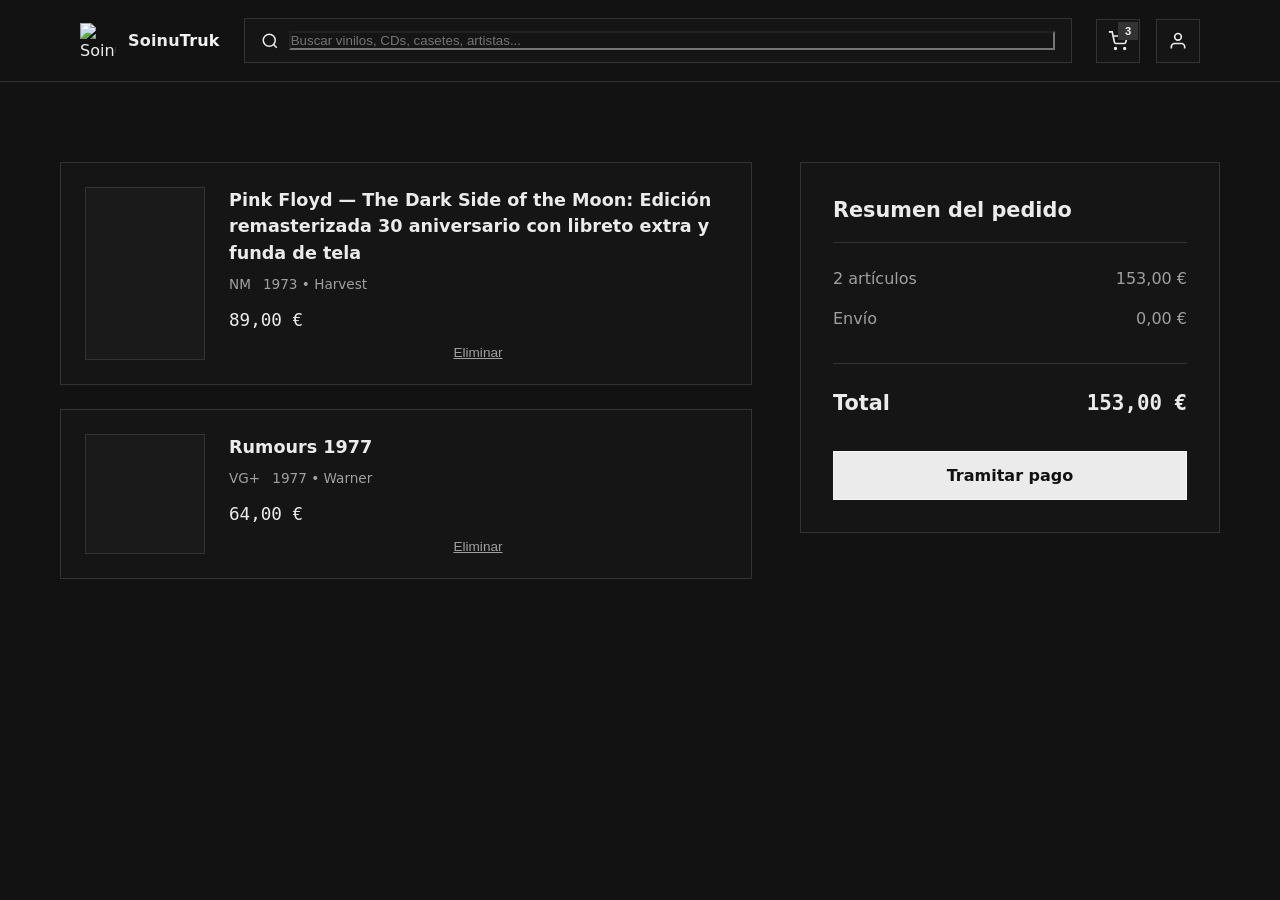
==== carrito.html @ 793bb5bb "chore: initial commit - reorganización arquitectónica a patrón MVC" ====
<!DOCTYPE html>
<html lang="es">
<head>
    <meta charset="UTF-8">
    <meta name="viewport" content="width=device-width, initial-scale=1.0">
    <title>SoinuTruk — Carrito</title>
    <style>
        /* Variables y reset */
        :root {
            --bg: #121212;
            --bg-2: #151515;
            --text: #EBEBEB;
            --muted: #a0a0a0;
            --border: #333333;
            --accent: #F5F5F5;
        }

        * {
            box-sizing: border-box;
            margin: 0;
            padding: 0;
        }

        /* Iconos SVG visibles */
        svg {
            stroke: var(--text);
        }

        body {
            font-family: Inter, system-ui, -apple-system, Segoe UI, Roboto, Ubuntu, "Helvetica Neue", Arial, sans-serif;
            background: var(--bg);
            color: var(--text);
            line-height: 1.5;
        }

        /* Layout */
        .header{position:sticky;top:0;z-index:10;background:#121212;border-bottom:1px solid var(--border)}
        .container{width:min(1120px,92%);margin-inline:auto}

        /* Header BEM */
        .header__inner{display:flex;align-items:center;gap:24px;padding:18px 0}
        .header__brand{display:flex;align-items:center;gap:12px}
        .header__logo-icon{width:36px;height:36px;display:block}
        .header__logo{font-weight:700;letter-spacing:.2px}
        .header__logo span{color:var(--accent)}
        .header__search{flex:1;display:flex;align-items:center;background:var(--bg-2);border:1px solid var(--border);border-radius:0;padding:12px 16px;gap:10px}
        .header__search input{flex:1;background:transparent;outline:none;color:var(--text)}
        .header__actions{display:flex;align-items:center;gap:16px}
        .header__icon-btn{width:44px;height:44px;border-radius:0;background:var(--bg-2);border:1px solid var(--border);display:grid;place-items:center}
        .badge{position:absolute;transform:translate(10px,-10px);background:var(--border);color:var(--accent);font-size:.7rem;font-weight:600;padding:2px 6px;border-radius:0;border:1px solid var(--border)}

        /* Layout */
        .cart {
            display: grid;
            grid-template-columns: 1fr minmax(320px, 420px);
            gap: 48px;
            padding: 80px 20px 120px;
            max-width: 1200px;
            margin: 0 auto;
        }

        @media (max-width: 960px) {
            .cart {
                grid-template-columns: 1fr;
            }
        }

        /* Lista de items */
        .cart__items {
            display: flex;
            flex-direction: column;
            gap: 24px;
        }

        .item {
            display: flex;
            gap: 24px;
            background: var(--bg-2);
            border: 1px solid var(--border);
            padding: 24px;
        }

        .item__media {
            width: 120px;
            aspect-ratio: 1/1;
            background: #1a1a1a;
            border: 1px solid var(--border);
        }

        .item__content {
            flex: 1;
            display: flex;
            flex-direction: column;
            justify-content: space-between;
        }

        .item__title {
            font-weight: 600;
            font-size: 1.1rem;
            margin-bottom: 8px;
        }

        .item__meta {
            display: flex;
            gap: 12px;
            color: var(--muted);
            font-size: 0.85rem;
        }

        .item__price {
            margin-top: 12px;
            font-family: ui-monospace, SFMono-Regular, Menlo, Consolas, monospace;
            font-size: 1.1rem;
        }

        .item__remove {
            background: transparent;
            border: none;
            color: var(--muted);
            font-size: 0.85rem;
            text-decoration: underline;
            cursor: pointer;
            padding: 0;
            margin-top: 12px;
        }

        /* Resumen */
        .cart__summary {
            background: var(--bg-2);
            border: 1px solid var(--border);
            padding: 32px;
            position: sticky;
            top: 24px;
            height: fit-content;
        }

        .summary__title {
            font-weight: 600;
            font-size: 1.3rem;
            margin-bottom: 24px;
            border-bottom: 1px solid var(--border);
            padding-bottom: 16px;
        }

        .summary__items {
            display: flex;
            flex-direction: column;
            gap: 16px;
            margin-bottom: 32px;
        }

        .summary__item {
            display: flex;
            justify-content: space-between;
            color: var(--muted);
        }

        .summary__total {
            display: flex;
            justify-content: space-between;
            font-size: 1.3rem;
            font-weight: 600;
            margin-bottom: 32px;
            border-top: 1px solid var(--border);
            padding-top: 24px;
        }

        .total {
            font-family: ui-monospace, SFMono-Regular, Menlo, Consolas, monospace;
        }

        .btn {
            width: 100%;
            padding: 14px 20px;
            background: var(--bg-2);
            border: 1px solid var(--border);
            color: var(--text);
            font-weight: 600;
            font-size: 1rem;
            cursor: pointer;
            font-family: inherit;
        }

        .btn--primary {
            background: #EBEBEB;
            color: #121212;
            border-color: var(--accent);
        }

        .btn--primary:hover {
            filter: brightness(0.9);
        }
    </style>
</head>
<body>
    <header class="header">
        <div class="container header__inner">
            <div class="header__brand">
                <img class="header__logo-icon" src="LogoErronka_Logo_sinfonfo.png" alt="SoinuTruk logo">
                <div class="header__logo">Soinu<span>Truk</span></div>
            </div>
            <div class="header__search">
                <svg width="18" height="18" viewBox="0 0 24 24" fill="none" stroke="currentColor" stroke-width="2"><circle cx="11" cy="11" r="8"/><path d="m21 21-4.3-4.3"/></svg>
                <input placeholder="Buscar vinilos, CDs, casetes, artistas..." />
            </div>
            <div class="header__actions">
                <button class="header__icon-btn" aria-label="Carrito" style="position:relative">
                    <svg width="20" height="20" viewBox="0 0 24 24" fill="none" stroke="currentColor" stroke-width="2"><circle cx="9" cy="21" r="1"/><circle cx="20" cy="21" r="1"/><path d="M1 1h4l2.68 12.39a2 2 0 0 0 2 1.61h9.72a2 2 0 0 0 2-1.61L23 6H6"/></svg>
                    <span class="badge">3</span>
                </button>
                <button class="header__icon-btn" aria-label="Login">
                    <svg width="20" height="20" viewBox="0 0 24 24" fill="none" stroke="currentColor" stroke-width="2"><path d="M20 21v-2a4 4 0 0 0-4-4H8a4 4 0 0 0-4 4v2"/><circle cx="12" cy="7" r="4"/></svg>
                </button>
            </div>
        </div>
    </header>
    <main class="cart">
        <!-- Lista de items -->
        <section class="cart__items">
            <article class="item">
                <div class="item__media"></div>
                <div class="item__content">
                    <div>
                        <h3 class="item__title">Pink Floyd — The Dark Side of the Moon: Edición remasterizada 30 aniversario con libreto extra y funda de tela</h3>
                        <div class="item__meta">
                            <span>NM</span>
                            <span>1973 • Harvest</span>
                        </div>
                        <div class="item__price">89,00 €</div>
                    </div>
                    <button class="item__remove">Eliminar</button>
                </div>
            </article>

            <article class="item">
                <div class="item__media"></div>
                <div class="item__content">
                    <div>
                        <h3 class="item__title">Rumours 1977</h3>
                        <div class="item__meta">
                            <span>VG+</span>
                            <span>1977 • Warner</span>
                        </div>
                        <div class="item__price">64,00 €</div>
                    </div>
                    <button class="item__remove">Eliminar</button>
                </div>
            </article>
        </section>

        <!-- Resumen -->
        <aside class="cart__summary">
            <h2 class="summary__title">Resumen del pedido</h2>
            <div class="summary__items">
                <div class="summary__item">
                    <span>2 artículos</span>
                    <span>153,00 €</span>
                </div>
                <div class="summary__item">
                    <span>Envío</span>
                    <span>0,00 €</span>
                </div>
            </div>
            <div class="summary__total">
                <span>Total</span>
                <span class="total">153,00 €</span>
            </div>
            <button class="btn btn--primary">Tramitar pago</button>
        </aside>
    </main>
</body>
</html>
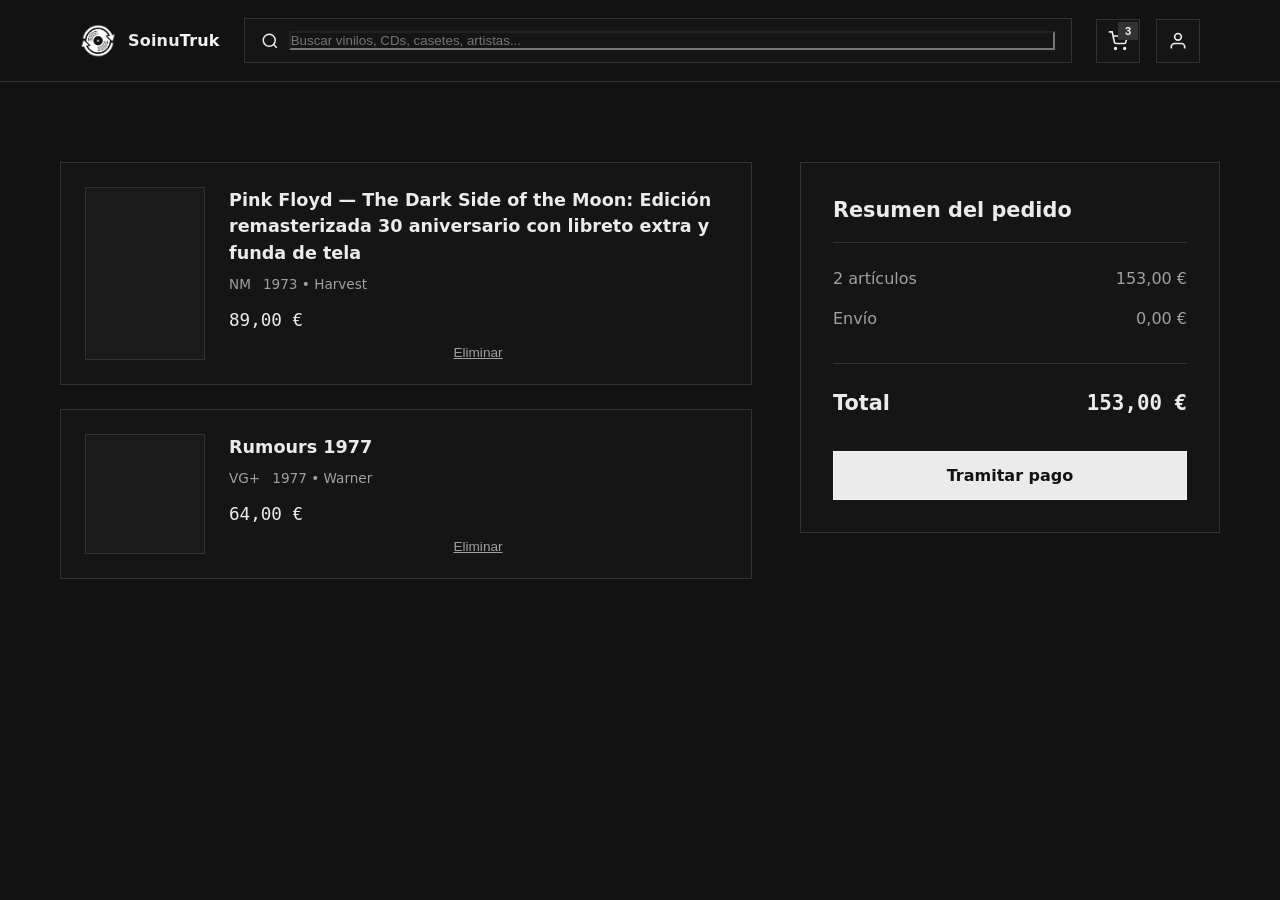
==== commit 8c607d3f: "Commit" ====
--- a/carrito.html
+++ b/carrito.html
@@ -4,199 +4,13 @@
     <meta charset="UTF-8">
     <meta name="viewport" content="width=device-width, initial-scale=1.0">
     <title>SoinuTruk — Carrito</title>
-    <style>
-        /* Variables y reset */
-        :root {
-            --bg: #121212;
-            --bg-2: #151515;
-            --text: #EBEBEB;
-            --muted: #a0a0a0;
-            --border: #333333;
-            --accent: #F5F5F5;
-        }
-
-        * {
-            box-sizing: border-box;
-            margin: 0;
-            padding: 0;
-        }
-
-        /* Iconos SVG visibles */
-        svg {
-            stroke: var(--text);
-        }
-
-        body {
-            font-family: Inter, system-ui, -apple-system, Segoe UI, Roboto, Ubuntu, "Helvetica Neue", Arial, sans-serif;
-            background: var(--bg);
-            color: var(--text);
-            line-height: 1.5;
-        }
-
-        /* Layout */
-        .header{position:sticky;top:0;z-index:10;background:#121212;border-bottom:1px solid var(--border)}
-        .container{width:min(1120px,92%);margin-inline:auto}
-
-        /* Header BEM */
-        .header__inner{display:flex;align-items:center;gap:24px;padding:18px 0}
-        .header__brand{display:flex;align-items:center;gap:12px}
-        .header__logo-icon{width:36px;height:36px;display:block}
-        .header__logo{font-weight:700;letter-spacing:.2px}
-        .header__logo span{color:var(--accent)}
-        .header__search{flex:1;display:flex;align-items:center;background:var(--bg-2);border:1px solid var(--border);border-radius:0;padding:12px 16px;gap:10px}
-        .header__search input{flex:1;background:transparent;outline:none;color:var(--text)}
-        .header__actions{display:flex;align-items:center;gap:16px}
-        .header__icon-btn{width:44px;height:44px;border-radius:0;background:var(--bg-2);border:1px solid var(--border);display:grid;place-items:center}
-        .badge{position:absolute;transform:translate(10px,-10px);background:var(--border);color:var(--accent);font-size:.7rem;font-weight:600;padding:2px 6px;border-radius:0;border:1px solid var(--border)}
-
-        /* Layout */
-        .cart {
-            display: grid;
-            grid-template-columns: 1fr minmax(320px, 420px);
-            gap: 48px;
-            padding: 80px 20px 120px;
-            max-width: 1200px;
-            margin: 0 auto;
-        }
-
-        @media (max-width: 960px) {
-            .cart {
-                grid-template-columns: 1fr;
-            }
-        }
-
-        /* Lista de items */
-        .cart__items {
-            display: flex;
-            flex-direction: column;
-            gap: 24px;
-        }
-
-        .item {
-            display: flex;
-            gap: 24px;
-            background: var(--bg-2);
-            border: 1px solid var(--border);
-            padding: 24px;
-        }
-
-        .item__media {
-            width: 120px;
-            aspect-ratio: 1/1;
-            background: #1a1a1a;
-            border: 1px solid var(--border);
-        }
-
-        .item__content {
-            flex: 1;
-            display: flex;
-            flex-direction: column;
-            justify-content: space-between;
-        }
-
-        .item__title {
-            font-weight: 600;
-            font-size: 1.1rem;
-            margin-bottom: 8px;
-        }
-
-        .item__meta {
-            display: flex;
-            gap: 12px;
-            color: var(--muted);
-            font-size: 0.85rem;
-        }
-
-        .item__price {
-            margin-top: 12px;
-            font-family: ui-monospace, SFMono-Regular, Menlo, Consolas, monospace;
-            font-size: 1.1rem;
-        }
-
-        .item__remove {
-            background: transparent;
-            border: none;
-            color: var(--muted);
-            font-size: 0.85rem;
-            text-decoration: underline;
-            cursor: pointer;
-            padding: 0;
-            margin-top: 12px;
-        }
-
-        /* Resumen */
-        .cart__summary {
-            background: var(--bg-2);
-            border: 1px solid var(--border);
-            padding: 32px;
-            position: sticky;
-            top: 24px;
-            height: fit-content;
-        }
-
-        .summary__title {
-            font-weight: 600;
-            font-size: 1.3rem;
-            margin-bottom: 24px;
-            border-bottom: 1px solid var(--border);
-            padding-bottom: 16px;
-        }
-
-        .summary__items {
-            display: flex;
-            flex-direction: column;
-            gap: 16px;
-            margin-bottom: 32px;
-        }
-
-        .summary__item {
-            display: flex;
-            justify-content: space-between;
-            color: var(--muted);
-        }
-
-        .summary__total {
-            display: flex;
-            justify-content: space-between;
-            font-size: 1.3rem;
-            font-weight: 600;
-            margin-bottom: 32px;
-            border-top: 1px solid var(--border);
-            padding-top: 24px;
-        }
-
-        .total {
-            font-family: ui-monospace, SFMono-Regular, Menlo, Consolas, monospace;
-        }
-
-        .btn {
-            width: 100%;
-            padding: 14px 20px;
-            background: var(--bg-2);
-            border: 1px solid var(--border);
-            color: var(--text);
-            font-weight: 600;
-            font-size: 1rem;
-            cursor: pointer;
-            font-family: inherit;
-        }
-
-        .btn--primary {
-            background: #EBEBEB;
-            color: #121212;
-            border-color: var(--accent);
-        }
-
-        .btn--primary:hover {
-            filter: brightness(0.9);
-        }
-    </style>
+    <link rel="stylesheet" href="Carritomain.css">
 </head>
 <body>
     <header class="header">
         <div class="container header__inner">
             <div class="header__brand">
-                <img class="header__logo-icon" src="LogoErronka_Logo_sinfonfo.png" alt="SoinuTruk logo">
+                <img class="header__logo-icon" src="public\img\LogoErronka_Logo_sinfonfo.png" alt="SoinuTruk logo">
                 <div class="header__logo">Soinu<span>Truk</span></div>
             </div>
             <div class="header__search">
@@ -269,4 +83,5 @@
         </aside>
     </main>
 </body>
+<script src="Carritoscript.js"></script>
 </html>
--- a/Carritomain.css
+++ b/Carritomain.css
@@ -0,0 +1,185 @@
+        /* Variables y reset */
+        :root {
+            --bg: #121212;
+            --bg-2: #151515;
+            --text: #EBEBEB;
+            --muted: #a0a0a0;
+            --border: #333333;
+            --accent: #F5F5F5;
+        }
+
+        * {
+            box-sizing: border-box;
+            margin: 0;
+            padding: 0;
+        }
+
+        /* Iconos SVG visibles */
+        svg {
+            stroke: var(--text);
+        }
+
+        body {
+            font-family: Inter, system-ui, -apple-system, Segoe UI, Roboto, Ubuntu, "Helvetica Neue", Arial, sans-serif;
+            background: var(--bg);
+            color: var(--text);
+            line-height: 1.5;
+        }
+
+        /* Layout */
+        .header{position:sticky;top:0;z-index:10;background:#121212;border-bottom:1px solid var(--border)}
+        .container{width:min(1120px,92%);margin-inline:auto}
+
+        /* Header BEM */
+        .header__inner{display:flex;align-items:center;gap:24px;padding:18px 0}
+        .header__brand{display:flex;align-items:center;gap:12px}
+        .header__logo-icon{width:36px;height:36px;display:block}
+        .header__logo{font-weight:700;letter-spacing:.2px}
+        .header__logo span{color:var(--accent)}
+        .header__search{flex:1;display:flex;align-items:center;background:var(--bg-2);border:1px solid var(--border);border-radius:0;padding:12px 16px;gap:10px}
+        .header__search input{flex:1;background:transparent;outline:none;color:var(--text)}
+        .header__actions{display:flex;align-items:center;gap:16px}
+        .header__icon-btn{width:44px;height:44px;border-radius:0;background:var(--bg-2);border:1px solid var(--border);display:grid;place-items:center}
+        .badge{position:absolute;transform:translate(10px,-10px);background:var(--border);color:var(--accent);font-size:.7rem;font-weight:600;padding:2px 6px;border-radius:0;border:1px solid var(--border)}
+
+        /* Layout */
+        .cart {
+            display: grid;
+            grid-template-columns: 1fr minmax(320px, 420px);
+            gap: 48px;
+            padding: 80px 20px 120px;
+            max-width: 1200px;
+            margin: 0 auto;
+        }
+
+        @media (max-width: 960px) {
+            .cart {
+                grid-template-columns: 1fr;
+            }
+        }
+
+        /* Lista de items */
+        .cart__items {
+            display: flex;
+            flex-direction: column;
+            gap: 24px;
+        }
+
+        .item {
+            display: flex;
+            gap: 24px;
+            background: var(--bg-2);
+            border: 1px solid var(--border);
+            padding: 24px;
+        }
+
+        .item__media {
+            width: 120px;
+            aspect-ratio: 1/1;
+            background: #1a1a1a;
+            border: 1px solid var(--border);
+        }
+
+        .item__content {
+            flex: 1;
+            display: flex;
+            flex-direction: column;
+            justify-content: space-between;
+        }
+
+        .item__title {
+            font-weight: 600;
+            font-size: 1.1rem;
+            margin-bottom: 8px;
+        }
+
+        .item__meta {
+            display: flex;
+            gap: 12px;
+            color: var(--muted);
+            font-size: 0.85rem;
+        }
+
+        .item__price {
+            margin-top: 12px;
+            font-family: ui-monospace, SFMono-Regular, Menlo, Consolas, monospace;
+            font-size: 1.1rem;
+        }
+
+        .item__remove {
+            background: transparent;
+            border: none;
+            color: var(--muted);
+            font-size: 0.85rem;
+            text-decoration: underline;
+            cursor: pointer;
+            padding: 0;
+            margin-top: 12px;
+        }
+
+        /* Resumen */
+        .cart__summary {
+            background: var(--bg-2);
+            border: 1px solid var(--border);
+            padding: 32px;
+            position: sticky;
+            top: 24px;
+            height: fit-content;
+        }
+
+        .summary__title {
+            font-weight: 600;
+            font-size: 1.3rem;
+            margin-bottom: 24px;
+            border-bottom: 1px solid var(--border);
+            padding-bottom: 16px;
+        }
+
+        .summary__items {
+            display: flex;
+            flex-direction: column;
+            gap: 16px;
+            margin-bottom: 32px;
+        }
+
+        .summary__item {
+            display: flex;
+            justify-content: space-between;
+            color: var(--muted);
+        }
+
+        .summary__total {
+            display: flex;
+            justify-content: space-between;
+            font-size: 1.3rem;
+            font-weight: 600;
+            margin-bottom: 32px;
+            border-top: 1px solid var(--border);
+            padding-top: 24px;
+        }
+
+        .total {
+            font-family: ui-monospace, SFMono-Regular, Menlo, Consolas, monospace;
+        }
+
+        .btn {
+            width: 100%;
+            padding: 14px 20px;
+            background: var(--bg-2);
+            border: 1px solid var(--border);
+            color: var(--text);
+            font-weight: 600;
+            font-size: 1rem;
+            cursor: pointer;
+            font-family: inherit;
+        }
+
+        .btn--primary {
+            background: #EBEBEB;
+            color: #121212;
+            border-color: var(--accent);
+        }
+
+        .btn--primary:hover {
+            filter: brightness(0.9);
+        }
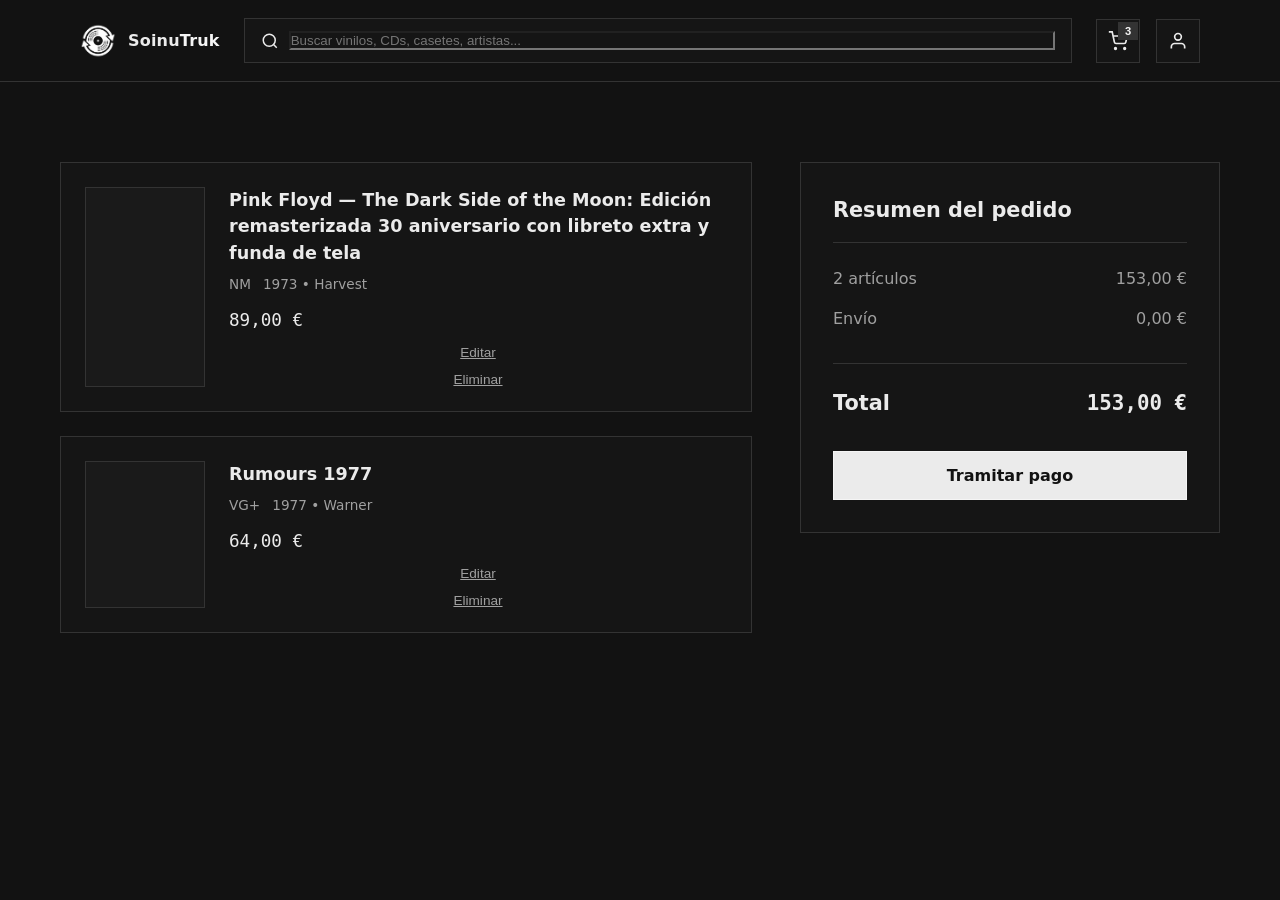
==== commit e347753b: "Commit" ====
--- a/carrito.html
+++ b/carrito.html
@@ -42,6 +42,7 @@
                         </div>
                         <div class="item__price">89,00 €</div>
                     </div>
+                    <button class="item__edit">Editar</button>
                     <button class="item__remove">Eliminar</button>
                 </div>
             </article>
@@ -57,6 +58,7 @@
                         </div>
                         <div class="item__price">64,00 €</div>
                     </div>
+                    <button class="item__edit">Editar</button>
                     <button class="item__remove">Eliminar</button>
                 </div>
             </article>
--- a/Carritomain.css
+++ b/Carritomain.css
@@ -105,7 +105,16 @@
             font-family: ui-monospace, SFMono-Regular, Menlo, Consolas, monospace;
             font-size: 1.1rem;
         }
-
+        .item__edit {
+            background: transparent;
+            border: none;
+            color: var(--muted);
+            font-size: 0.85rem;
+            text-decoration: underline;
+            cursor: pointer;
+            padding: 0;
+            margin-top: 12px;
+        }
         .item__remove {
             background: transparent;
             border: none;
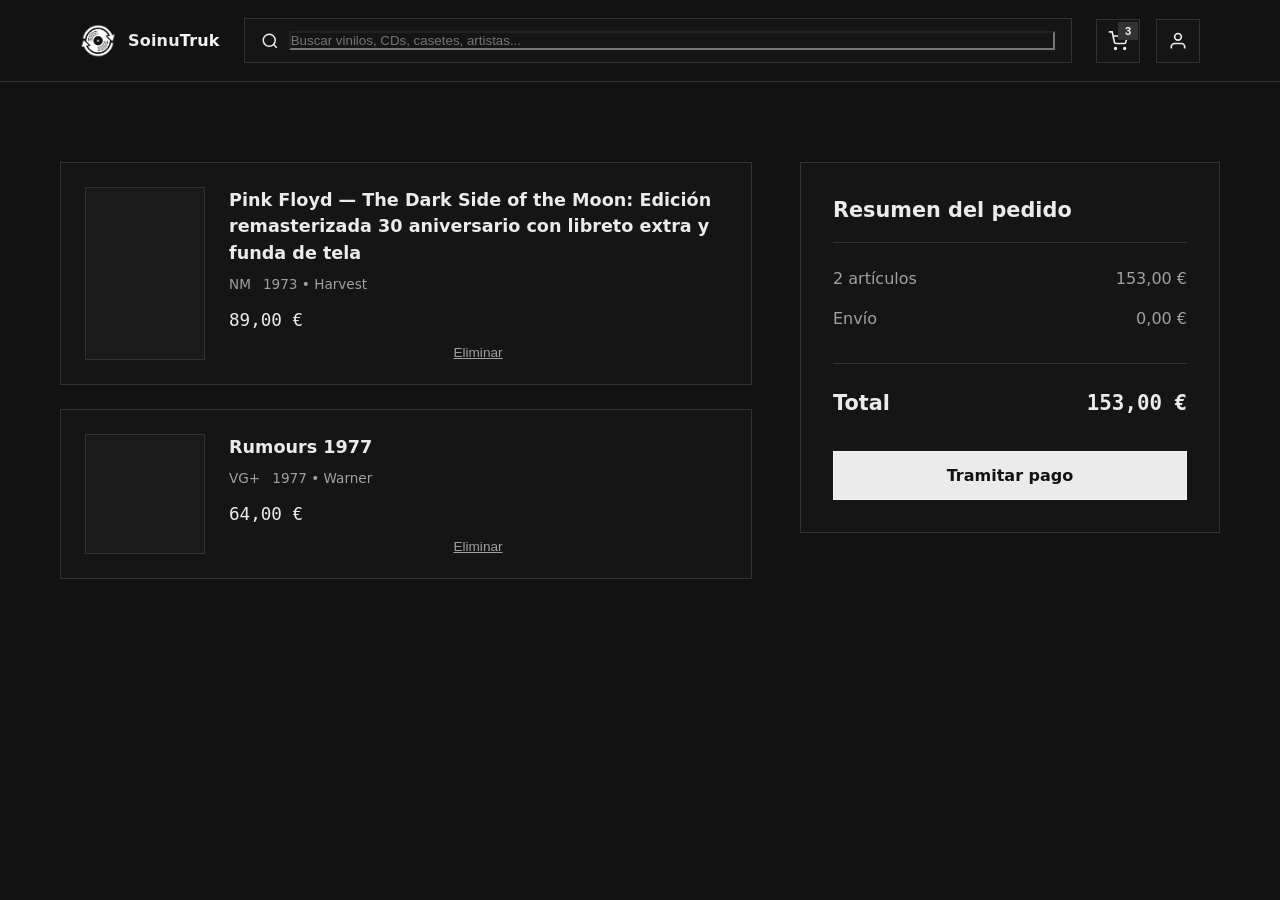
==== commit ea7e46bc: "Commit" ====
--- a/carrito.html
+++ b/carrito.html
@@ -42,7 +42,7 @@
                         </div>
                         <div class="item__price">89,00 €</div>
                     </div>
-                    <button class="item__edit">Editar</button>
+                    <!--button class="item__edit">Editar</button-->
                     <button class="item__remove">Eliminar</button>
                 </div>
             </article>
@@ -58,7 +58,7 @@
                         </div>
                         <div class="item__price">64,00 €</div>
                     </div>
-                    <button class="item__edit">Editar</button>
+                    <!--button class="item__edit">Editar</button-->
                     <button class="item__remove">Eliminar</button>
                 </div>
             </article>
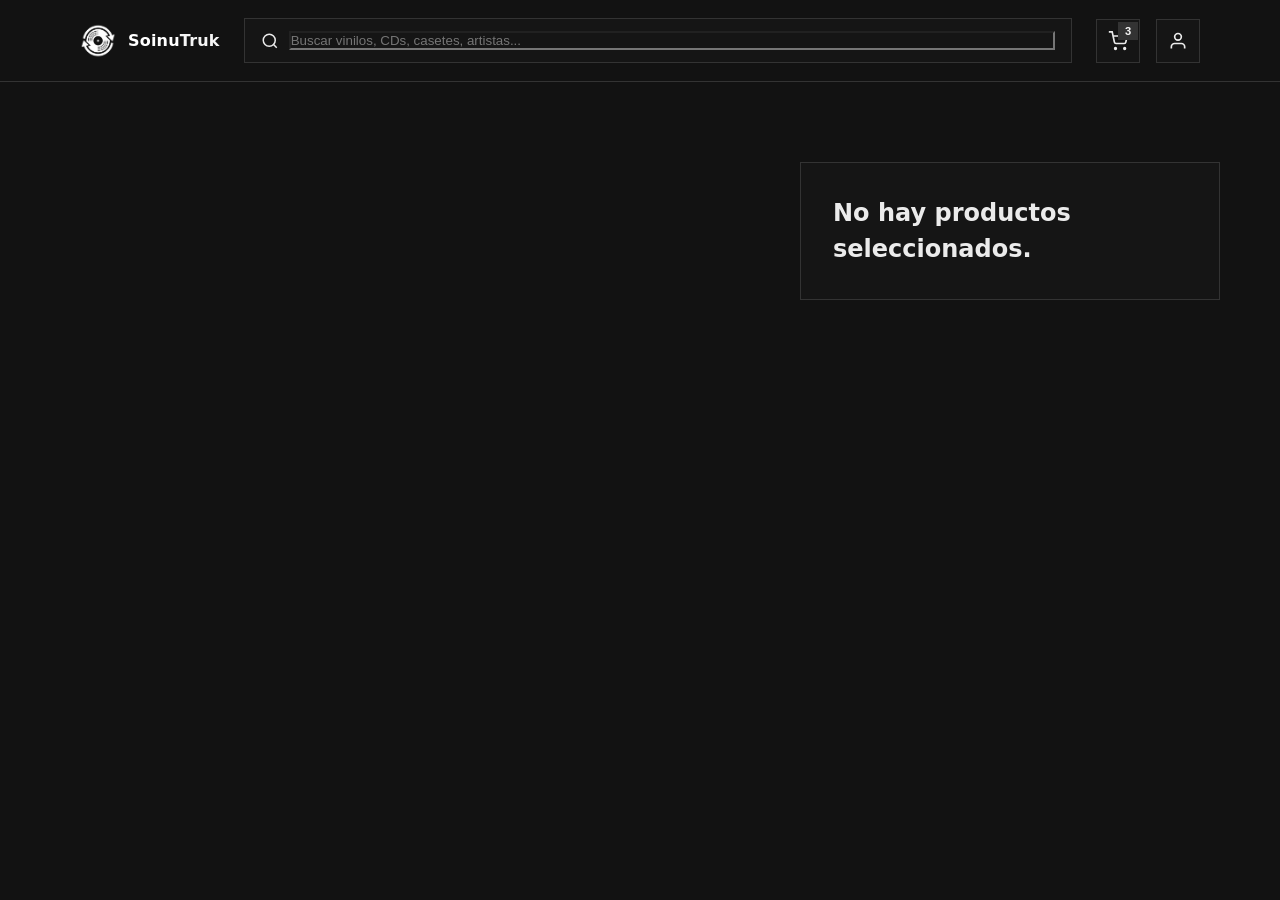
==== commit 7e295616: "Commit" ====
--- a/carrito.html
+++ b/carrito.html
@@ -9,28 +9,35 @@
 <body>
     <header class="header">
         <div class="container header__inner">
+            <a href="index.html">
             <div class="header__brand">
                 <img class="header__logo-icon" src="public\img\LogoErronka_Logo_sinfonfo.png" alt="SoinuTruk logo">
                 <div class="header__logo">Soinu<span>Truk</span></div>
             </div>
+            </a>
             <div class="header__search">
                 <svg width="18" height="18" viewBox="0 0 24 24" fill="none" stroke="currentColor" stroke-width="2"><circle cx="11" cy="11" r="8"/><path d="m21 21-4.3-4.3"/></svg>
                 <input placeholder="Buscar vinilos, CDs, casetes, artistas..." />
             </div>
             <div class="header__actions">
+            <a href="carrito.html">
                 <button class="header__icon-btn" aria-label="Carrito" style="position:relative">
                     <svg width="20" height="20" viewBox="0 0 24 24" fill="none" stroke="currentColor" stroke-width="2"><circle cx="9" cy="21" r="1"/><circle cx="20" cy="21" r="1"/><path d="M1 1h4l2.68 12.39a2 2 0 0 0 2 1.61h9.72a2 2 0 0 0 2-1.61L23 6H6"/></svg>
                     <span class="badge">3</span>
                 </button>
+            </a>
+            <a href="login.html">
                 <button class="header__icon-btn" aria-label="Login">
                     <svg width="20" height="20" viewBox="0 0 24 24" fill="none" stroke="currentColor" stroke-width="2"><path d="M20 21v-2a4 4 0 0 0-4-4H8a4 4 0 0 0-4 4v2"/><circle cx="12" cy="7" r="4"/></svg>
                 </button>
+            </a>
             </div>
         </div>
     </header>
     <main class="cart">
         <!-- Lista de items -->
         <section class="cart__items">
+            <!--
             <article class="item">
                 <div class="item__media"></div>
                 <div class="item__content">
@@ -42,7 +49,7 @@
                         </div>
                         <div class="item__price">89,00 €</div>
                     </div>
-                    <!--button class="item__edit">Editar</button-->
+                    button class="item__edit">Editar</button
                     <button class="item__remove">Eliminar</button>
                 </div>
             </article>
@@ -58,14 +65,17 @@
                         </div>
                         <div class="item__price">64,00 €</div>
                     </div>
-                    <!--button class="item__edit">Editar</button-->
+                    button class="item__edit">Editar</button
                     <button class="item__remove">Eliminar</button>
                 </div>
             </article>
+            -->
         </section>
 
         <!-- Resumen -->
         <aside class="cart__summary">
+            <h2>No hay productos seleccionados.</h2>
+            <!--
             <h2 class="summary__title">Resumen del pedido</h2>
             <div class="summary__items">
                 <div class="summary__item">
@@ -82,6 +92,7 @@
                 <span class="total">153,00 €</span>
             </div>
             <button class="btn btn--primary">Tramitar pago</button>
+        -->
         </aside>
     </main>
 </body>
--- a/Carritomain.css
+++ b/Carritomain.css
@@ -13,7 +13,6 @@
             margin: 0;
             padding: 0;
         }
-
         /* Iconos SVG visibles */
         svg {
             stroke: var(--text);
@@ -24,6 +23,10 @@
             background: var(--bg);
             color: var(--text);
             line-height: 1.5;
+        }
+        a {
+            text-decoration: none;
+            color: white;
         }
 
         /* Layout */
